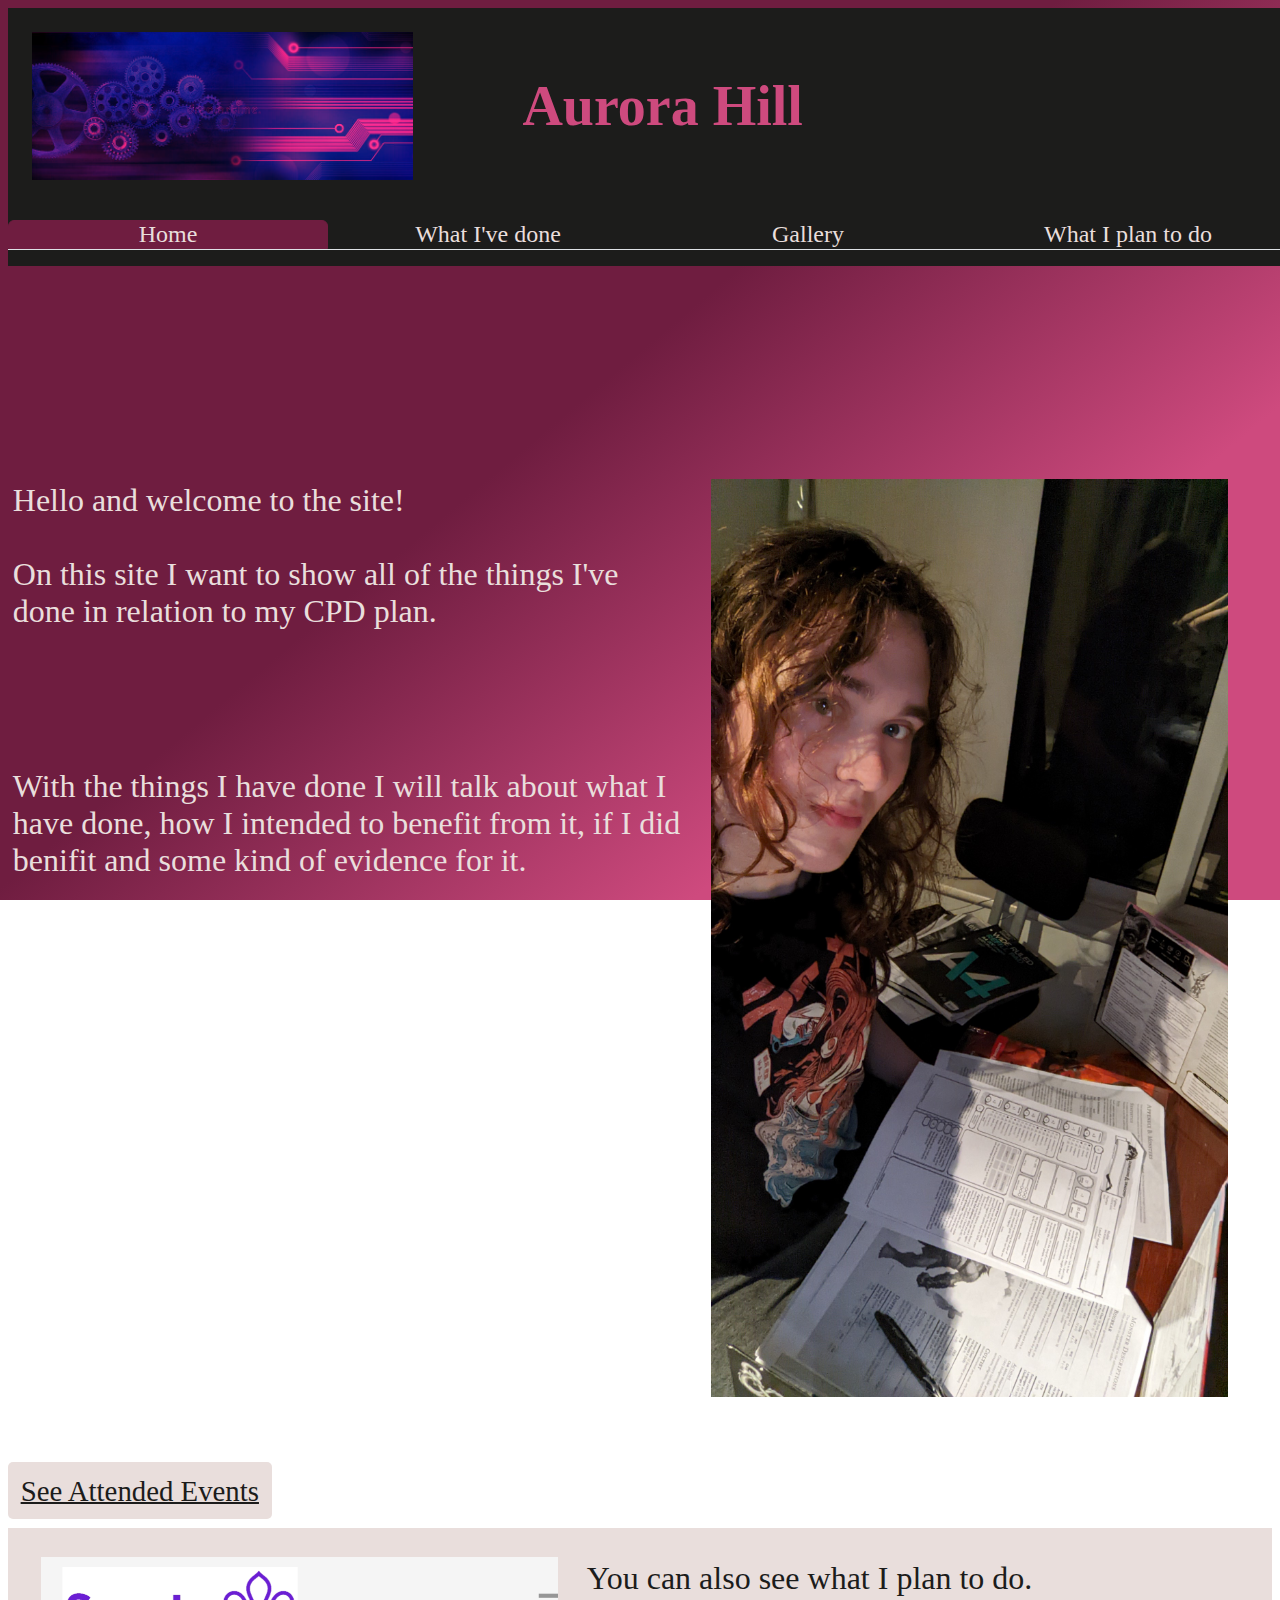
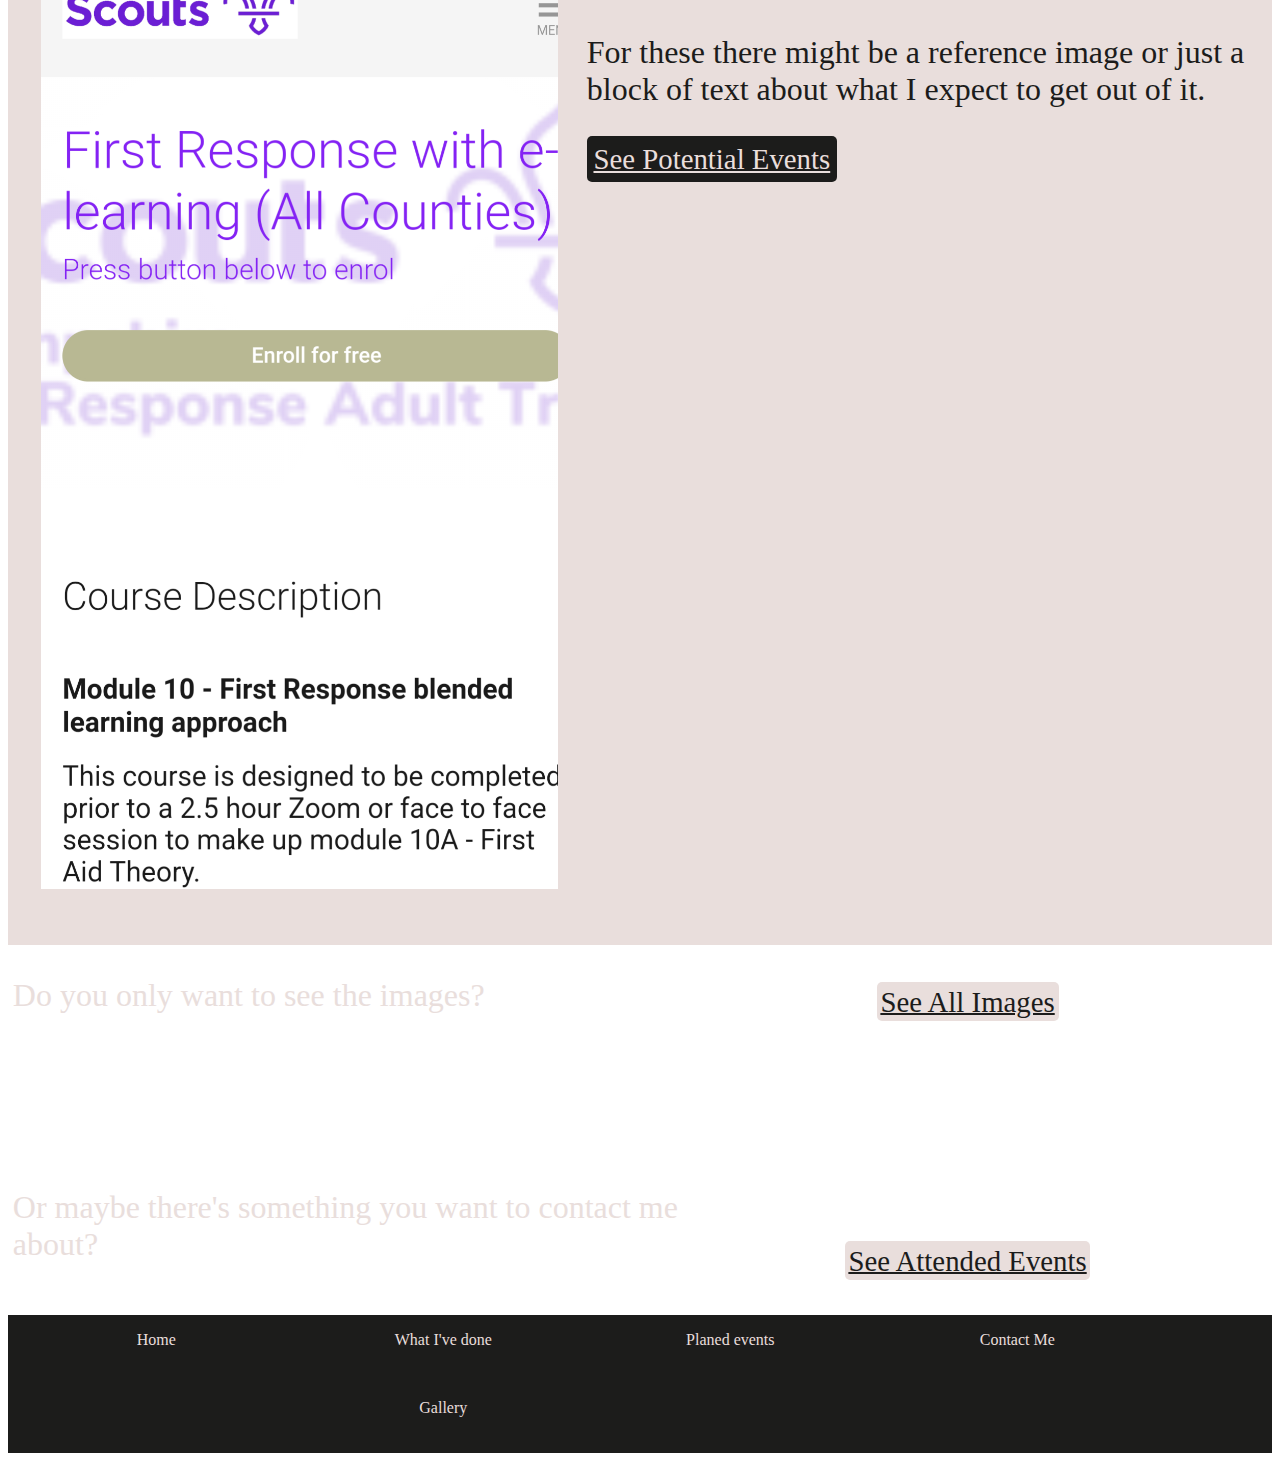
==== index.html @ 4ae1ca62 "Add files via upload" ====
﻿<!DOCTYPE html>
<html>

<head>
  <meta charset="utf-8">
  <meta name="Aurora Hill">
  <meta name="CPD showcase">
  <meta name="viewport" content="width=device-width">
  <title>Aurora Hill</title>

  <link href="style.css" rel="stylesheet" type="text/css" />
</head>

<body>
  <header>
    <!--page header start-->
      <table>
          <!-- title and upper image -->
          <tr>
              <td class="sp4">
                  <!-- change this to a square image for a logo type thing?? maybe a link to something..not sure-->
                  <a href="index.html"><img src="media/images/banner.png" class="center logo" alt="Logo image" title="Logo image"></a>
              </td>
              <td class="sp8">
                  <h1>Aurora Hill</h1>
              </td>
          </tr>
      </table>

    <!-- accessible nav bar-->

      <nav role="navigation">
          <ul class="nav nav-tabs">
              <li class="nav-item sp3">
                  <a class="nav-link active" href="index.html">Home</a>
              </li>
              <li class="nav-item sp3">
                  <a class="nav-link" href="pages/events.html">What I've done</a>
              </li>
              <li class="nav-item sp3">
                  <a class="nav-link" href="pages/gallery.html">Gallery</a>
              </li>
              <li class="nav-item sp3">
                  <a class="nav-link" href="pages/plans.html">What I plan to do</a>
              </li>
          </ul>
      </nav>
    <!--page header end-->
  </header>

  <!-- Main page content -->

  
  <div class="main">
    <div class="section">
      <div class="row">
        <div class="sp7">

  
          <!--   message    -->
          
          <p>Hello and welcome to the site!<br><br>
            On this site I want to show all of the things I've done in relation to my CPD plan.</p>
          <br>
          <br>
          <p>With the things I have done I will talk about what I have done, how I intended to benefit from it, if I did benifit and some kind of evidence for it.</p>
        </div>
        <div class="sp5">
          
          <!--    image     -->
          
           <img src="media/images/dndDM.jpg" alt="Example of evidence" title="Me hosting a D&D session">
        </div>
      </div>
      <br>
      <a class="btn-light"href="pages/events.html" >See Attended Events</a>
    </div>

    <div class="section back-white">
      <div class="row">
        <div class="sp5">

          <!--    some kind of general image     -->
          <img src="media/images/futureEvidence.png" alt="Potential evidence" title="Scout first responder training">         
        </div>
        <div class="sp7">

          <!--    message      -->

          <p>You can also see what I plan to do.<br><br>
          For these there might be a reference image or just a block of text about what I expect to get out of it.</p>
        
         <a class="btn-dark" href="pages/plans.html" >See Potential Events</a>
        </div>
       </div>
      </div>
      <div class="section">
       <div class="row">
         <div class="sp7">
           
           <p>Do you only want to see the images?</p>
           <br>
           <br>
           <br>
           <p>Or maybe there's something you want to contact me about?</p>            
         </div>
         <div class="sp1"></div>
         <div class="sp4">
           <br>
           <a class="btn-light" href="pages/events.html" >See All Images</a>
           <br>
           <br>
           <br>
           <br>
           <br>
           <br>
           <br>
           <a class="btn-light" href="pages/events.html" >See Attended Events</a>
         </div>
       </div>
     </div>
    </div>
    
  </div>
  <footer>
      <div class="section">
          <div class="row">
              <div class="sp3">
                  <a href="index.html"><p>Home</p></a>
              </div>
              <div class="sp3">
                  <a href="pages/events.html"><p>What I've done</p></a>
                  <br>
                  <a href="pages/gallery.html"><p>Gallery</p></a>
              </div>
              <div class="sp3">
                  <a href="pages/plans.html"><p>Planed events</p></a>
              </div>
              <div class="sp3">
                  <a href="pages/contact.html"><p>Contact Me</p></a>
              </div>
          </div>
      </div>
  </footer>
</body>

</html>
---- style.css ----
/* overall body style */
html, body 
{
  /* creates the gradient background */
  background-image: linear-gradient(140deg, #6F1D40 45%, #CE4A7EFF 75%);
  background-repeat: no-repeat;
  background-attachment: fixed;
  min-width: 700px;
  font-family: 'Times New Roman', Times, serif;
}


/* header styles */
header
{
  background-color: #1C1C1BFF;
  position: fixed;
  width:100%;
}
.row
{
  --bs-gutter-x: 1.5rem;
  --bs-gutter-y: 0;
  display: flex;
  margin-top: calc(-1 * var(--bs-gutter-y));
  margin-right: 3rem;
  margin-left: calc(0.2 * var(--bs-gutter-x));
  height:50%;
  padding-right: 5%;
}
h1
{
 padding-left:10%;
}
/* .logo
{
  width:20%;
} */

h1
{
  color: #CE4A7EFF;
  font-size: 350%;
  font-family: Fantasy,Copperplate;
}

/* nav style */

.nav
{
  --bs-nav-tabs-link-hover-border-color: #e9ecef #e9ecef #dee2e6;
  --bs-nav-tabs-link-active-color: #495057;
  padding-left: 0;
  padding-bottom: 0;
  display: flex;
  flex-wrap: wrap;
  list-style: none;
}

.nav-tabs {
  --bs-nav-tabs-border-width: 1px;
  --bs-nav-tabs-border-color: #dee2e6;
  --bs-nav-tabs-border-radius: 0.375rem;
  --bs-nav-tabs-link-hover-border-color: #e9ecef #e9ecef #dee2e6;
  --bs-nav-tabs-link-active-color: #495057;
  --bs-nav-tabs-link-active-bg: #fff;
  --bs-nav-tabs-link-active-border-color: #dee2e6 #dee2e6 #fff;
  border-bottom: var(--bs-nav-tabs-border-width) solid var(--bs-nav-tabs-border-color);
}

.nav-link {
  display: block;
  text-decoration: none;
  transition: color 0.15s ease-in-out, background-color 0.15s ease-in-out, border-color 0.15s ease-in-out;
  border: var(--bs-nav-tabs-border-width) solid transparent;
  border-top-left-radius: var(--bs-nav-tabs-border-radius);
  border-top-right-radius: var(--bs-nav-tabs-border-radius);
}

.nav-tabs .nav-item{  
  background: none;
  font-size: 150%;
  color: #E9DEDC;
  background-color: #1C1C1BFF;
  
}

.nav-tabs .nav-link.active {
  color: #E9DEDC;
  background-color: #6F1D40;
  border-color: #6F1D40;
}

.nav-tabs .nav-link:hover, .nav-tabs .nav-link:focus {
  isolation: isolate;
  border-color: var(--bs-nav-tabs-link-hover-border-color);
}

a:visited 
{
  color: inherit;
}

a:link
{
    color: inherit;
}



/* general use tag styles */
.main
{
  padding-top:35%;
  font-size: 200%;
}

.section
{
  width: 100%;
  padding-right: calc(var(--bs-gutter-x) * 0.5);
  padding-left: calc(var(--bs-gutter-x) * 0.5);
  margin-right: auto;
  margin-left: auto;
  padding-bottom: 20px;
  color:#E9DEDC;
  text-align: left;
  /* font-size: 15px; */
}

.sp1
{
  flex: 0 0 auto;
  width: 8.33333333%;
}

.sp3 {
    text-align: center;
    flex: 0 0 auto;
    width: 25%;
}

.sp4 
{
    text-align: center;
    flex: 0 0 auto;
    width: 33%;
}
.sp5
{  
  flex: 0 0 auto;
  width: 41.66666667%;
}
.sp5
{  
  flex: 0 0 auto;
  width: 50%;
}
.sp7
{
  
  flex: 0 0 auto;
  width: 58.33333333%;
}

.sp8
{
  flex: 0 0 auto;
  width:66%;
}

.sp12 
{
    flex: 0 0 auto;
    width: 100%;
}

.center {
  display: block;
  margin-left: auto;
}


.back-white
{
  background-color: #E9DEDC;
  color:#1C1C1BFF;
}

/* specifc tags */

a.btn-dark
{
  background-color: #1C1C1BFF;
  color: #E9DEDC;
  border-radius: 5px;
  font-size: 90%;
  padding:1%;
}

a.btn-light
{
  background-color: #E9DEDC;
  color: #1C1C1BFF;
  border-radius: 5px;
  font-size: 90%;
  padding:1%;
}

.txt-right
{
 margin-left: -5;
}

img
{
  width:90%;  
  padding: 5%;
}



/* footer styles */

footer 
{
  color: #E9DEDC;
  /*height:5%;*/
  background-color: #1C1C1BFF ;
}
footer a:link {
  color: #E9DEDC;
  background-color: transparent;
  text-decoration: none;
}

footer a:visited {
  color: inherit;
  background-color: transparent;
}
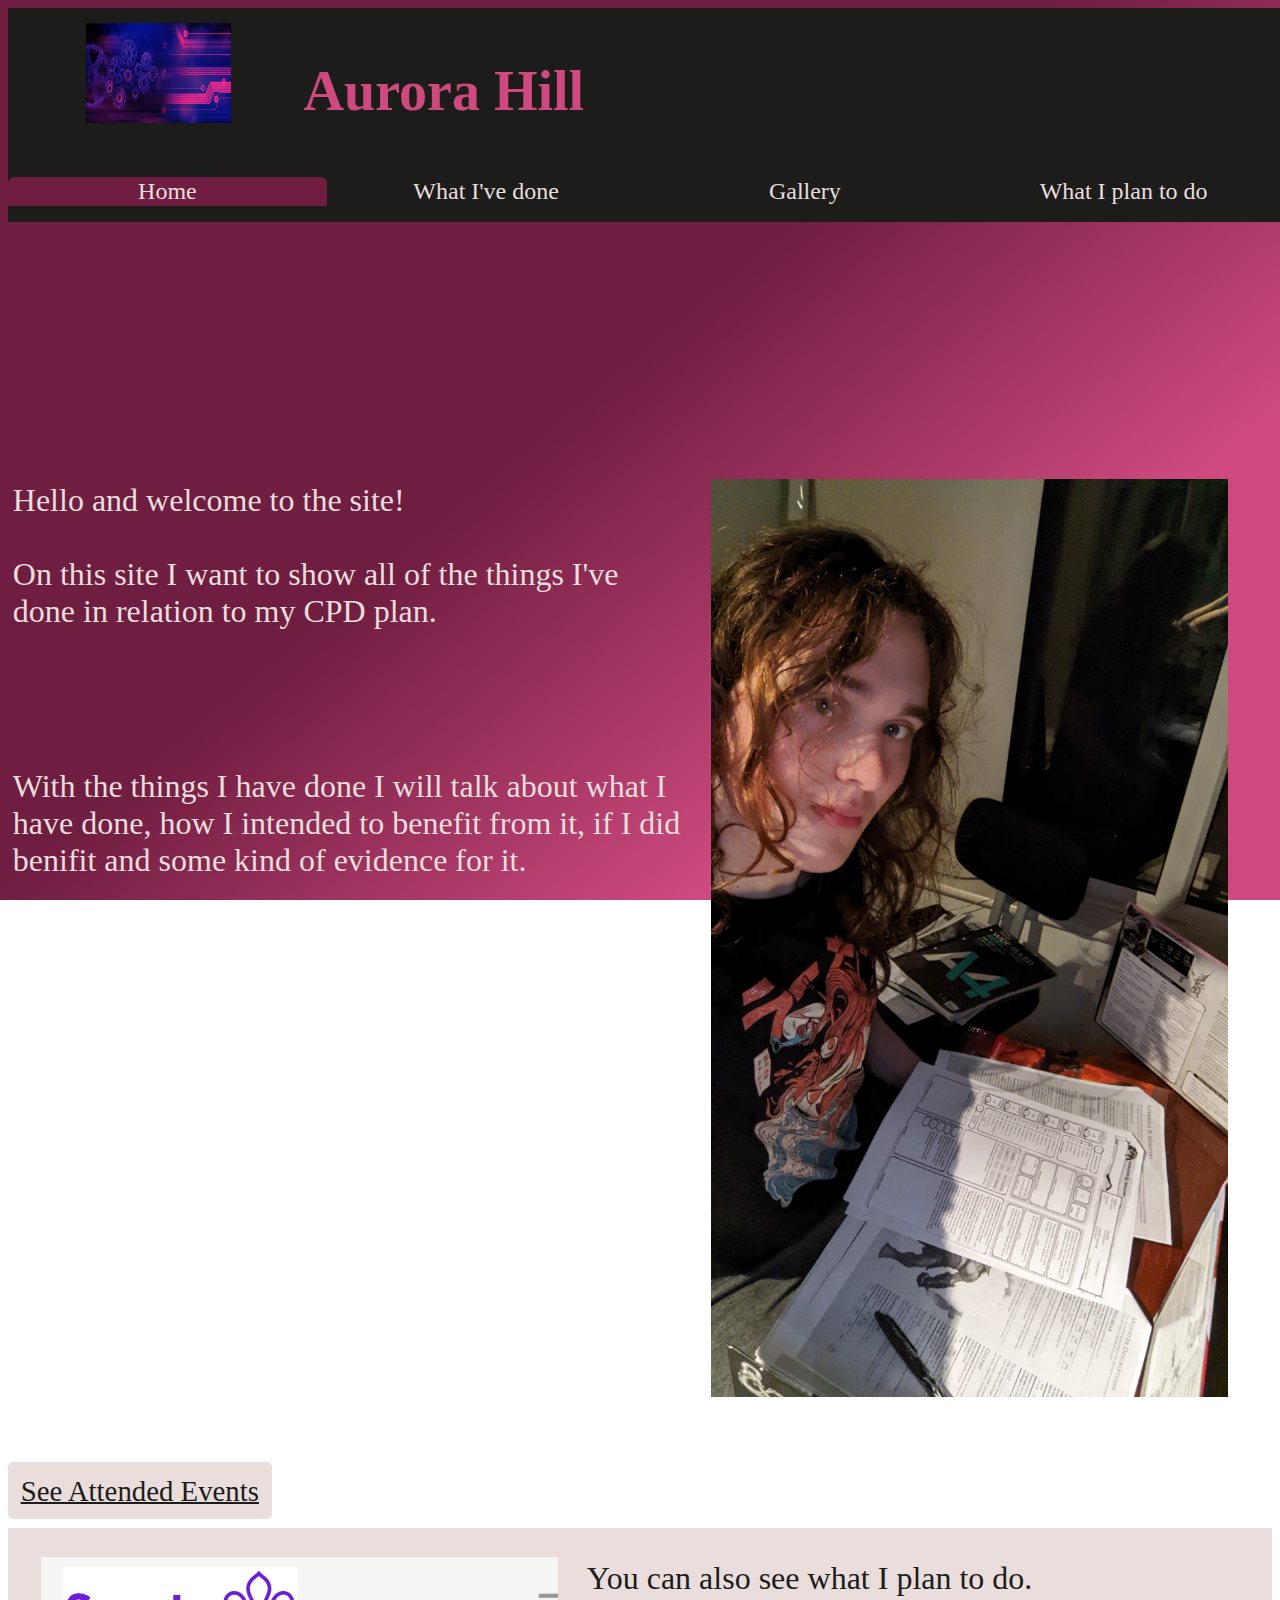
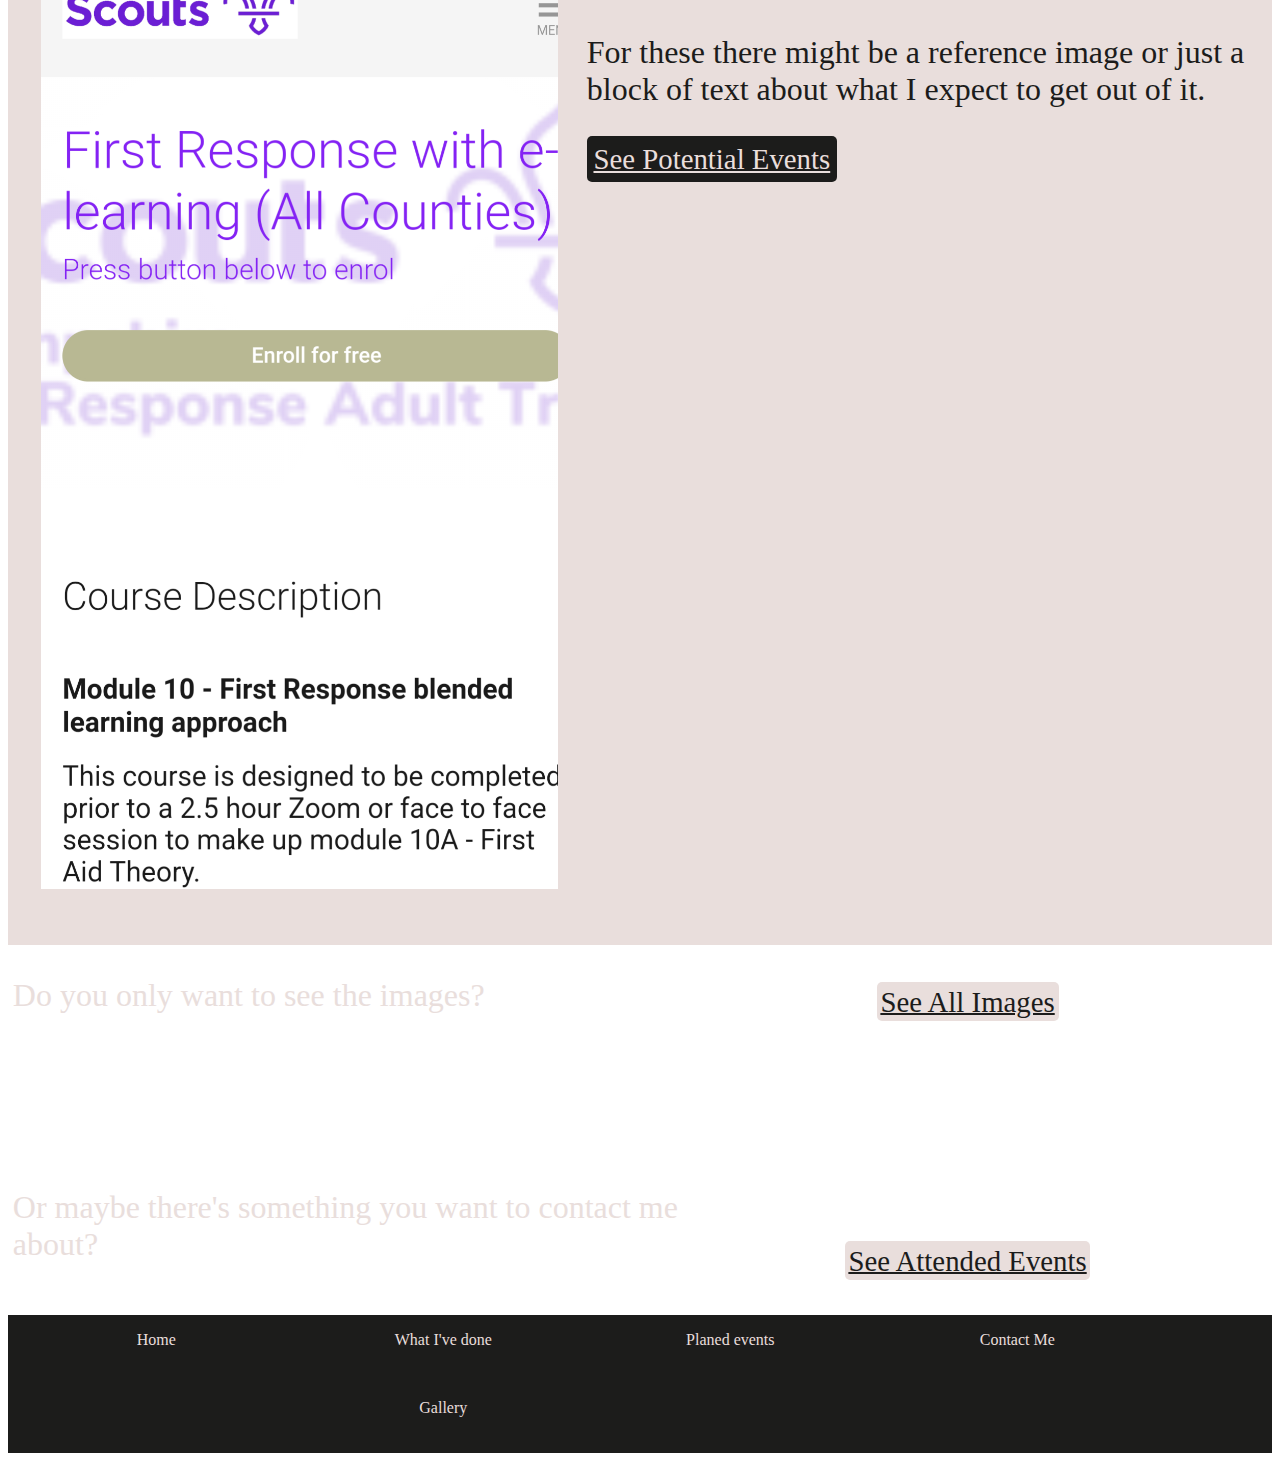
==== commit 9365f751: "Add files via upload" ====
--- a/index.html
+++ b/index.html
@@ -14,21 +14,18 @@
 <body>
   <header>
     <!--page header start-->
-      <table>
           <!-- title and upper image -->
-          <tr>
-              <td class="sp4">
-                  <!-- change this to a square image for a logo type thing?? maybe a link to something..not sure-->
-                  <a href="index.html"><img src="media/images/banner.png" class="center logo" alt="Logo image" title="Logo image"></a>
-              </td>
-              <td class="sp8">
-                  <h1>Aurora Hill</h1>
-              </td>
-          </tr>
-      </table>
+          <div class="row">
+            <div class="sp3">
+              <a href="index.html"><img src="media/images/banner.png" class="logo" alt="Logo image" title="Logo image"></a>
+            </div>
+            <div class="sp7">
+              <h1>Aurora Hill</h1>
+            </div>
+          </div>
 
     <!-- accessible nav bar-->
-
+      
       <nav role="navigation">
           <ul class="nav nav-tabs">
               <li class="nav-item sp3">
@@ -45,6 +42,8 @@
               </li>
           </ul>
       </nav>
+
+      
     <!--page header end-->
   </header>
 
@@ -69,7 +68,7 @@
           
           <!--    image     -->
           
-           <img src="media/images/dndDM.jpg" alt="Example of evidence" title="Me hosting a D&D session">
+           <img src="media/images/dndDM.jpg" alt="DnD Night Image" title="Me hosting DnD night">
         </div>
       </div>
       <br>
@@ -107,7 +106,7 @@
          <div class="sp1"></div>
          <div class="sp4">
            <br>
-           <a class="btn-light" href="pages/events.html" >See All Images</a>
+           <a class="btn-light" href="pages/gallery.html" >See All Images</a>
            <br>
            <br>
            <br>
--- a/style.css
+++ b/style.css
@@ -5,7 +5,7 @@
   background-image: linear-gradient(140deg, #6F1D40 45%, #CE4A7EFF 75%);
   background-repeat: no-repeat;
   background-attachment: fixed;
-  min-width: 700px;
+  min-width: 850px;
   font-family: 'Times New Roman', Times, serif;
 }
 
@@ -19,38 +19,40 @@
 }
 .row
 {
-  --bs-gutter-x: 1.5rem;
-  --bs-gutter-y: 0;
+  --gutter-x: 1.5rem;
+  --gutter-y: 0;
   display: flex;
-  margin-top: calc(-1 * var(--bs-gutter-y));
+  margin-top: calc(-1 * var(--gutter-y));
   margin-right: 3rem;
-  margin-left: calc(0.2 * var(--bs-gutter-x));
+  margin-left: calc(0.2 * var(--gutter-x));
   height:50%;
   padding-right: 5%;
 }
-h1
-{
- padding-left:10%;
-}
-/* .logo
-{
-  width:20%;
-} */
+.logo
+{
+  min-height: 100px;
+  min-width: 100px;
+  max-height: 150px;
+  max-width: 150px;
+  width:50%;
+}
 
 h1
 {
   color: #CE4A7EFF;
   font-size: 350%;
   font-family: Fantasy,Copperplate;
+  padding-top: 2%;
 }
 
 /* nav style */
 
 .nav
 {
-  --bs-nav-tabs-link-hover-border-color: #e9ecef #e9ecef #dee2e6;
-  --bs-nav-tabs-link-active-color: #495057;
+  --link-hover-border-color: #e9ecef #e9ecef #dee2e6;
+  --link-active-color: #495057;
   padding-left: 0;
+  padding-right: 5px;
   padding-bottom: 0;
   display: flex;
   flex-wrap: wrap;
@@ -58,31 +60,28 @@
 }
 
 .nav-tabs {
-  --bs-nav-tabs-border-width: 1px;
-  --bs-nav-tabs-border-color: #dee2e6;
-  --bs-nav-tabs-border-radius: 0.375rem;
-  --bs-nav-tabs-link-hover-border-color: #e9ecef #e9ecef #dee2e6;
-  --bs-nav-tabs-link-active-color: #495057;
-  --bs-nav-tabs-link-active-bg: #fff;
-  --bs-nav-tabs-link-active-border-color: #dee2e6 #dee2e6 #fff;
-  border-bottom: var(--bs-nav-tabs-border-width) solid var(--bs-nav-tabs-border-color);
+  --border-width: 1px;
+  --border-color: #dee2e6;
+  --border-radius: 0.375rem;
+  --link-active-color: #495057;
+  --link-active-bg: #fff;
+  --link-active-border-color: #dee2e6 #dee2e6 #fff;
 }
 
 .nav-link {
   display: block;
   text-decoration: none;
   transition: color 0.15s ease-in-out, background-color 0.15s ease-in-out, border-color 0.15s ease-in-out;
-  border: var(--bs-nav-tabs-border-width) solid transparent;
-  border-top-left-radius: var(--bs-nav-tabs-border-radius);
-  border-top-right-radius: var(--bs-nav-tabs-border-radius);
-}
-
-.nav-tabs .nav-item{  
+  border: var(--border-width) solid transparent;
+  border-top-left-radius: var(--border-radius);
+  border-top-right-radius: var(--border-radius);
+}
+
+.nav-tabs .nav-item{
   background: none;
   font-size: 150%;
   color: #E9DEDC;
-  background-color: #1C1C1BFF;
-  
+  background-color: #1C1C1BFF; 
 }
 
 .nav-tabs .nav-link.active {
@@ -93,7 +92,7 @@
 
 .nav-tabs .nav-link:hover, .nav-tabs .nav-link:focus {
   isolation: isolate;
-  border-color: var(--bs-nav-tabs-link-hover-border-color);
+  border-color: var(--link-hover-border-color);
 }
 
 a:visited 
@@ -103,9 +102,12 @@
 
 a:link
 {
-    color: inherit;
-}
-
+  color: inherit;
+}
+
+@media only screen and (max-width: 700px) {
+  .nav{display:list-item; }
+}
 
 
 /* general use tag styles */
@@ -118,8 +120,8 @@
 .section
 {
   width: 100%;
-  padding-right: calc(var(--bs-gutter-x) * 0.5);
-  padding-left: calc(var(--bs-gutter-x) * 0.5);
+  padding-right: calc(var(--gutter-x) * 0.5);
+  padding-left: calc(var(--gutter-x) * 0.5);
   margin-right: auto;
   margin-left: auto;
   padding-bottom: 20px;
@@ -135,16 +137,16 @@
 }
 
 .sp3 {
-    text-align: center;
-    flex: 0 0 auto;
-    width: 25%;
+  text-align: center;
+  flex: 0 0 auto;
+  width: 25%;
 }
 
 .sp4 
 {
-    text-align: center;
-    flex: 0 0 auto;
-    width: 33%;
+  text-align: center;
+  flex: 0 0 auto;
+  width: 33%;
 }
 .sp5
 {  
@@ -158,7 +160,6 @@
 }
 .sp7
 {
-  
   flex: 0 0 auto;
   width: 58.33333333%;
 }
@@ -171,8 +172,8 @@
 
 .sp12 
 {
-    flex: 0 0 auto;
-    width: 100%;
+  flex: 0 0 auto;
+  width: 100%;
 }
 
 .center {
@@ -209,7 +210,7 @@
 
 .txt-right
 {
- margin-left: -5;
+  margin-left: -5;
 }
 
 img
@@ -217,8 +218,6 @@
   width:90%;  
   padding: 5%;
 }
-
-
 
 /* footer styles */
 
@@ -237,4 +236,4 @@
 footer a:visited {
   color: inherit;
   background-color: transparent;
-}
+}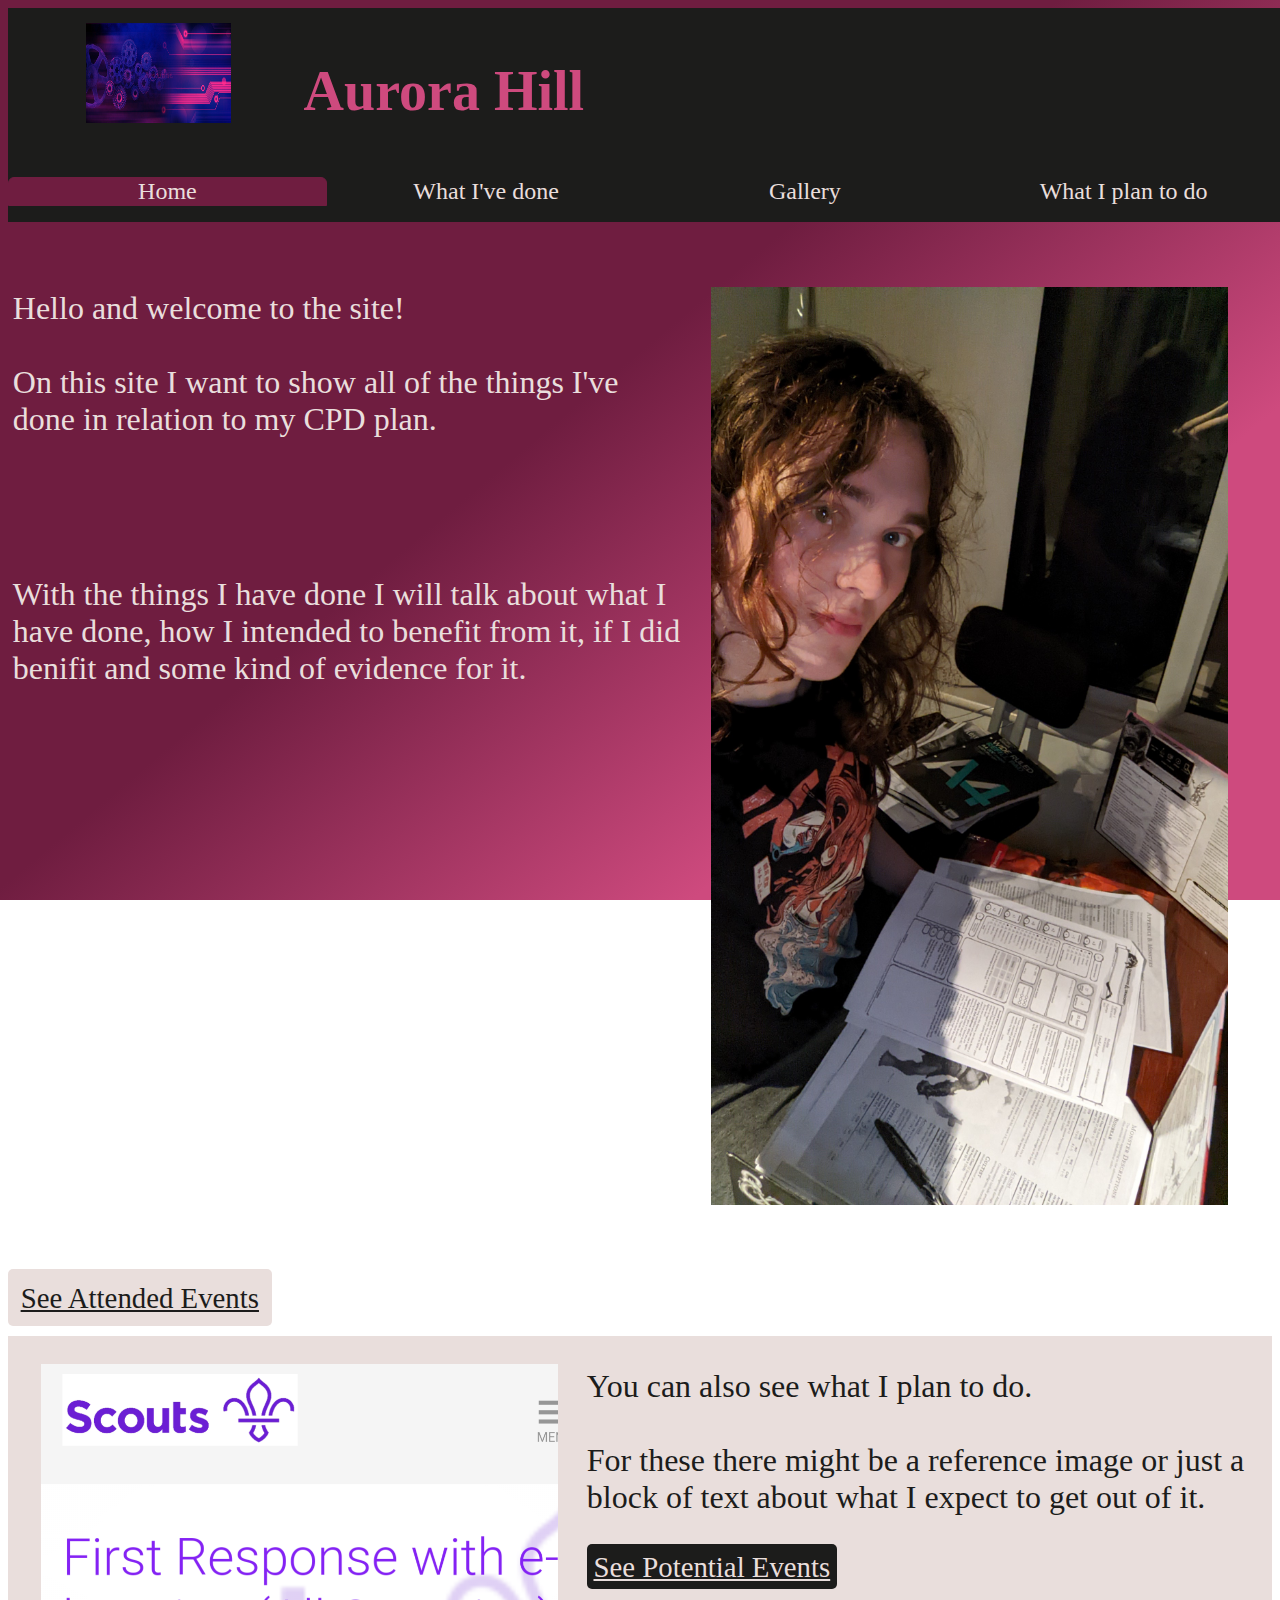
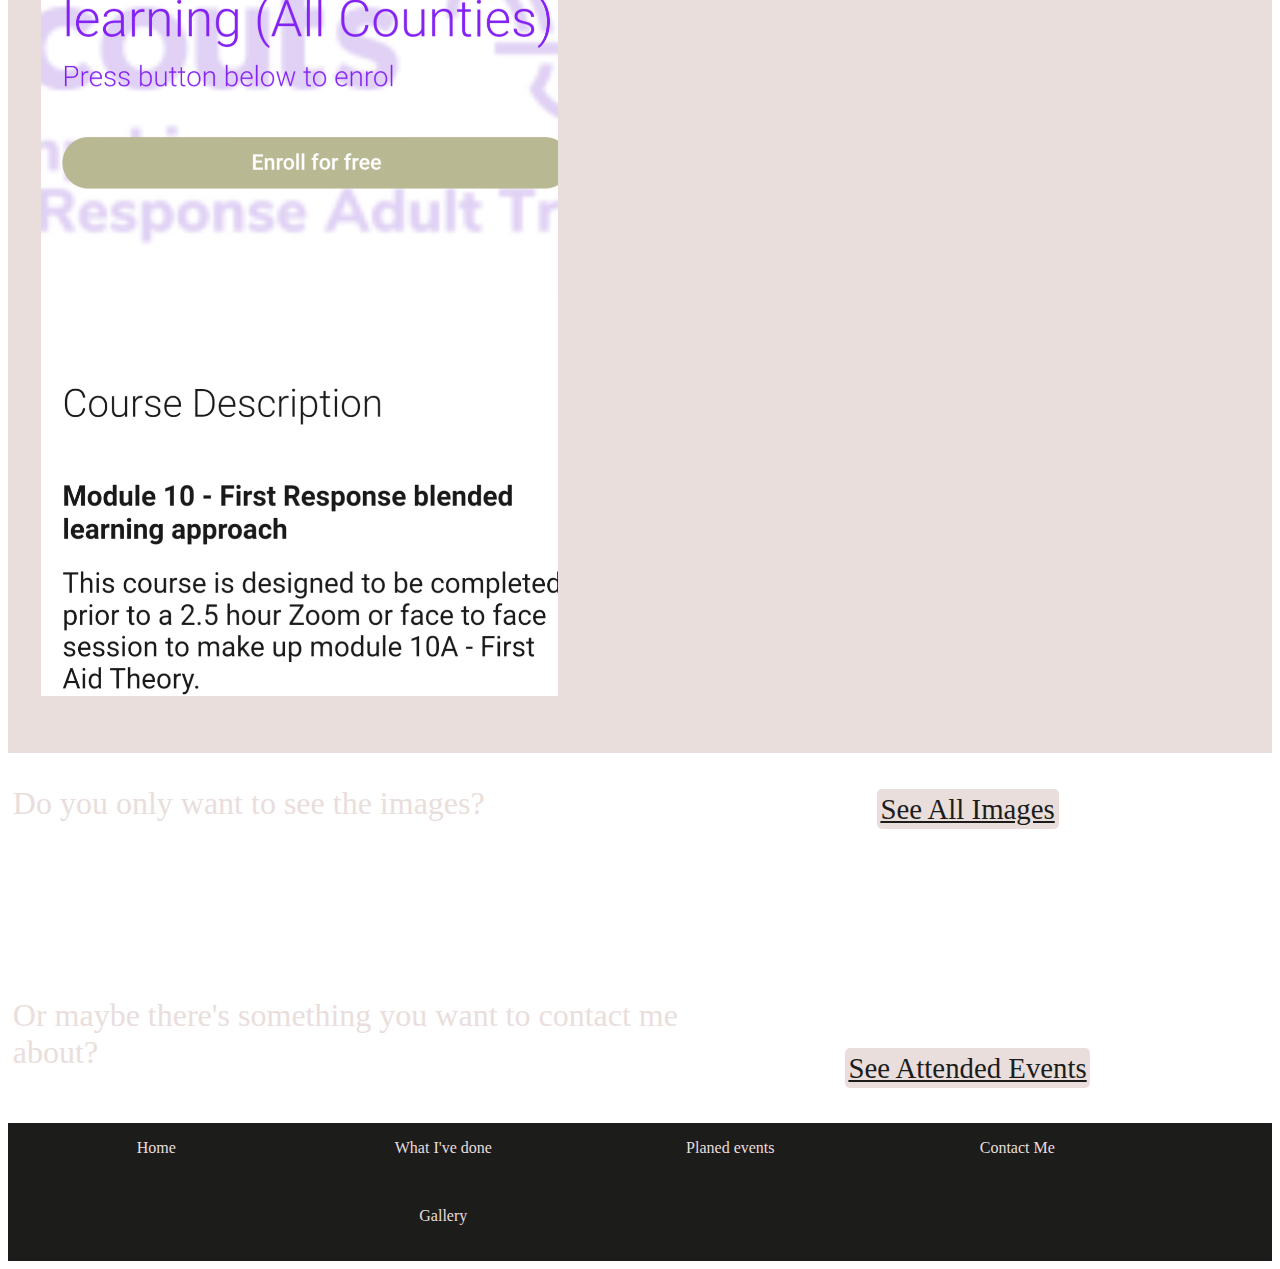
==== commit 7e4d278d: "Add files via upload" ====
--- a/index.html
+++ b/index.html
@@ -1,5 +1,5 @@
 ﻿<!DOCTYPE html>
-<html>
+<html lang="en-GB">
 
 <head>
   <meta charset="utf-8">
@@ -15,7 +15,7 @@
   <header>
     <!--page header start-->
           <!-- title and upper image -->
-          <div class="row">
+          <div class="rowTitle">
             <div class="sp3">
               <a href="index.html"><img src="media/images/banner.png" class="logo" alt="Logo image" title="Logo image"></a>
             </div>
--- a/style.css
+++ b/style.css
@@ -5,7 +5,7 @@
   background-image: linear-gradient(140deg, #6F1D40 45%, #CE4A7EFF 75%);
   background-repeat: no-repeat;
   background-attachment: fixed;
-  min-width: 850px;
+  min-width: 700px;
   font-family: 'Times New Roman', Times, serif;
 }
 
@@ -28,6 +28,8 @@
   height:50%;
   padding-right: 5%;
 }
+
+
 .logo
 {
   min-height: 100px;
@@ -105,15 +107,11 @@
   color: inherit;
 }
 
-@media only screen and (max-width: 700px) {
-  .nav{display:list-item; }
-}
-
 
 /* general use tag styles */
 .main
 {
-  padding-top:35%;
+  padding-top:250px;
   font-size: 200%;
 }
 
@@ -236,4 +234,32 @@
 footer a:visited {
   color: inherit;
   background-color: transparent;
-}+}
+
+/* media size responce and order things */
+@media only screen and (max-width: 550px) {
+  .nav{display:list-item;}
+  .nav-item{height:40px}
+  .main{padding-top:350px}
+  .sp7{width:100%}
+  .sp5{width:100%}
+  .sp4{width:100%}
+  .sp3{width:100%}
+  .row{display:inline}
+}
+.rowTitle .sp3
+{
+  width:25%
+}
+
+.rowTitle
+{
+  --gutter-x: 1.5rem;
+  --gutter-y: 0;
+  display: flex;
+  margin-top: calc(-1 * var(--gutter-y));
+  margin-right: 3rem;
+  margin-left: calc(0.2 * var(--gutter-x));
+  height:50%;
+  padding-right: 5%;
+}
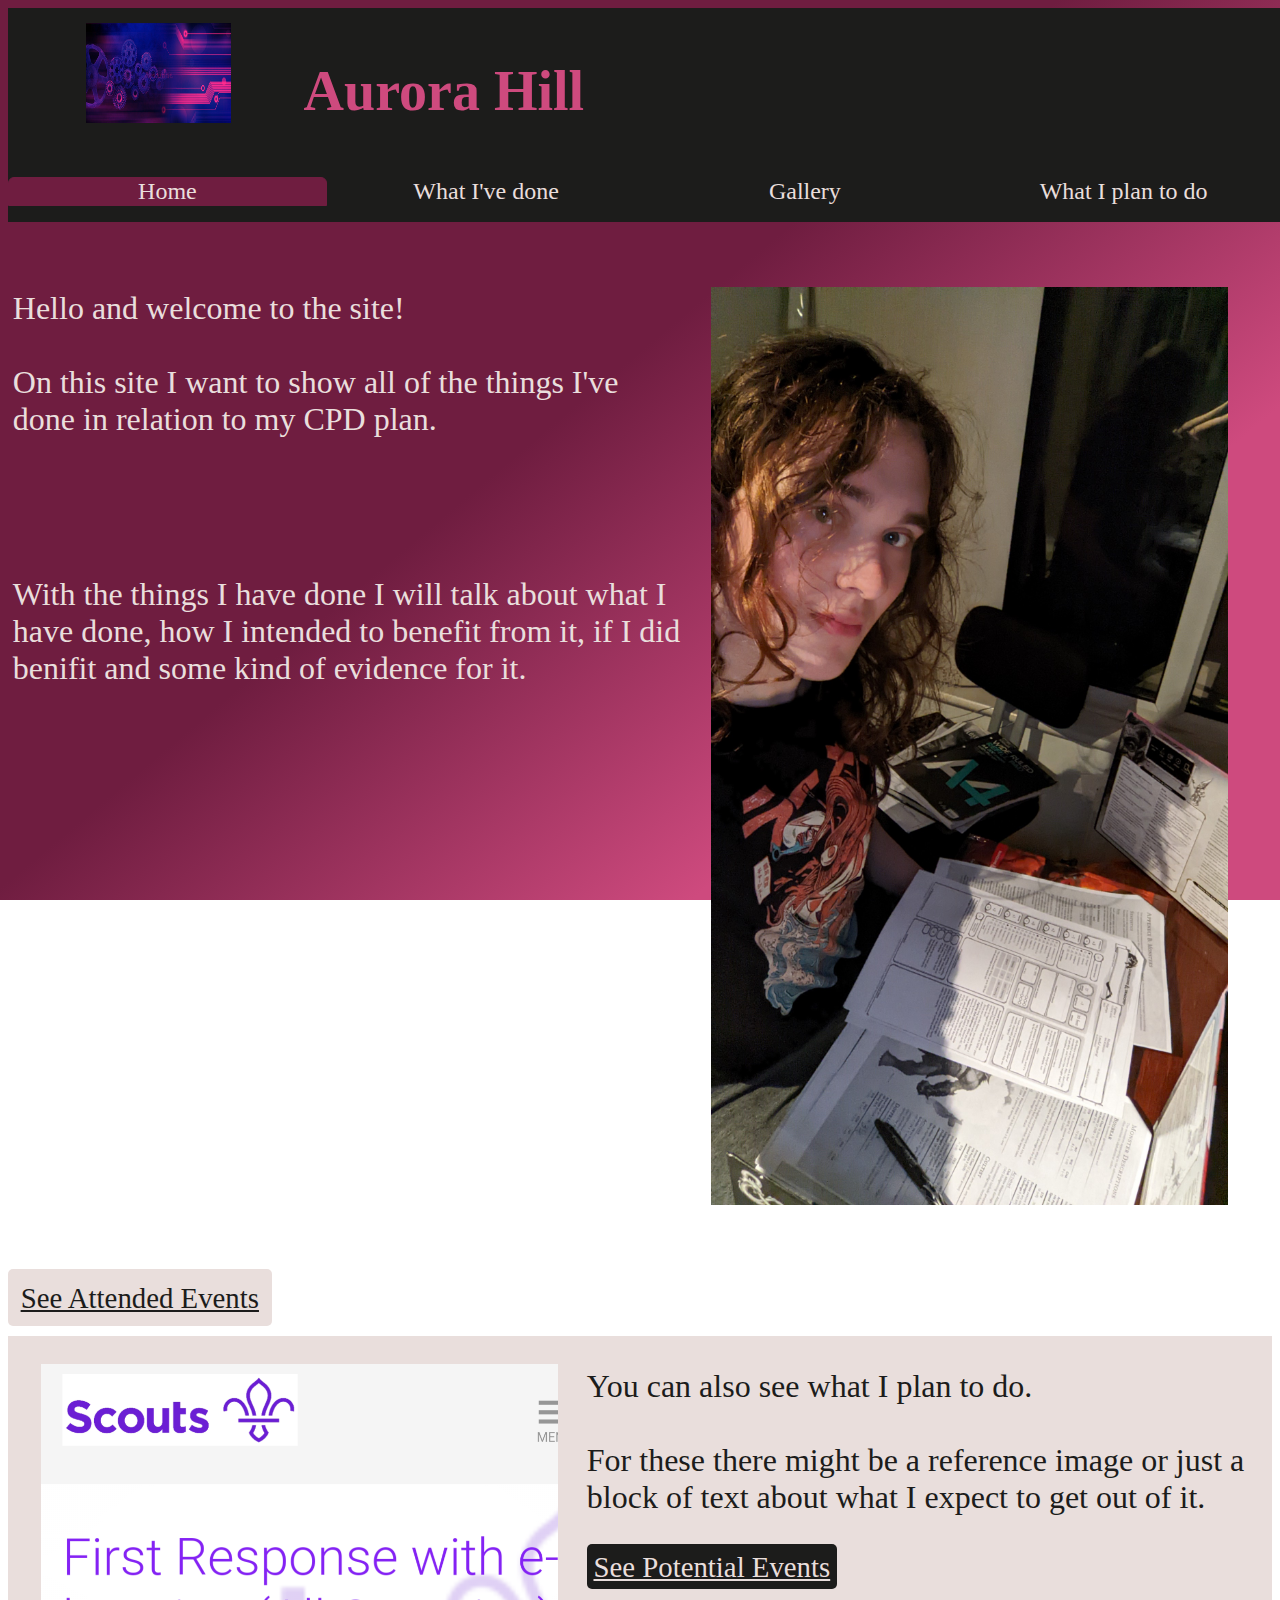
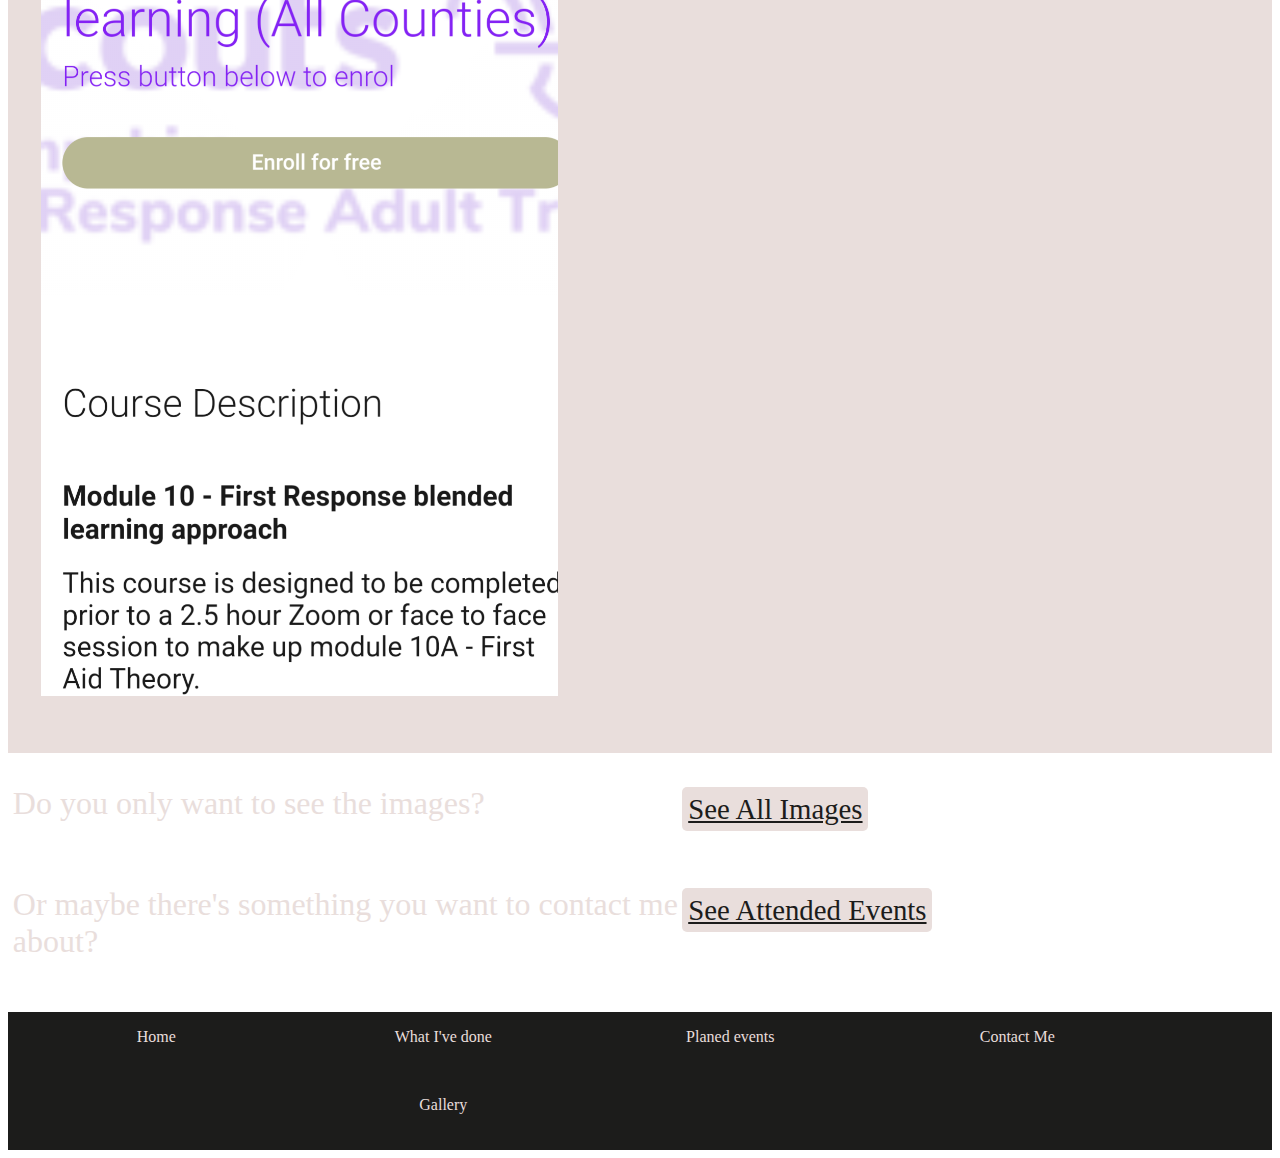
==== commit c52f014e: "Add files via upload" ====
--- a/index.html
+++ b/index.html
@@ -1,4 +1,4 @@
-﻿<!DOCTYPE html>
+<!DOCTYPE html>
 <html lang="en-GB">
 
 <head>
@@ -96,24 +96,19 @@
       <div class="section">
        <div class="row">
          <div class="sp7">
-           
            <p>Do you only want to see the images?</p>
+         </div>
+         <div class="sp5">
            <br>
-           <br>
-           <br>
+           <a class="btn-light" href="pages/gallery.html" >See All Images</a>
+         </div>
+       </div>
+       <div class="row">
+         <div class="sp7">
            <p>Or maybe there's something you want to contact me about?</p>            
          </div>
-         <div class="sp1"></div>
-         <div class="sp4">
-           <br>
-           <a class="btn-light" href="pages/gallery.html" >See All Images</a>
-           <br>
-           <br>
-           <br>
-           <br>
-           <br>
-           <br>
-           <br>
+         <div class="sp5">
+	   <br>
            <a class="btn-light" href="pages/events.html" >See Attended Events</a>
          </div>
        </div>
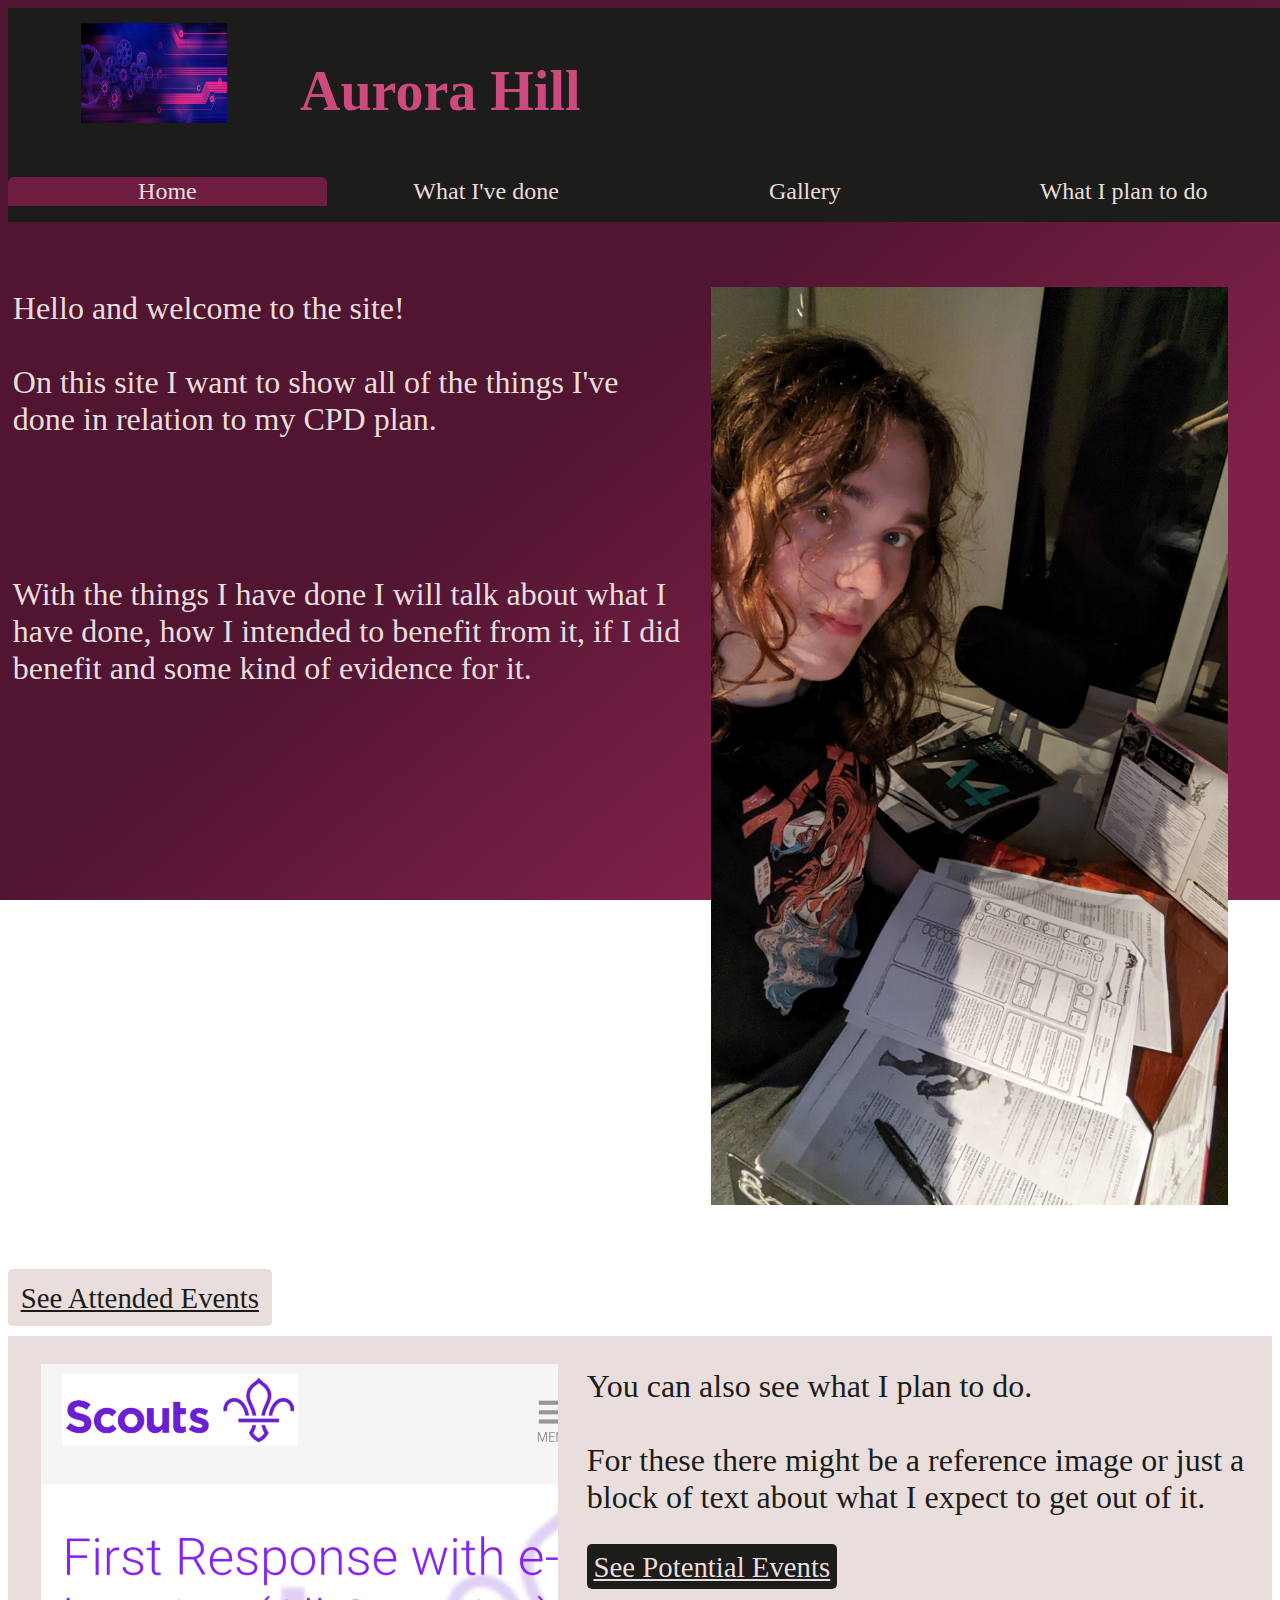
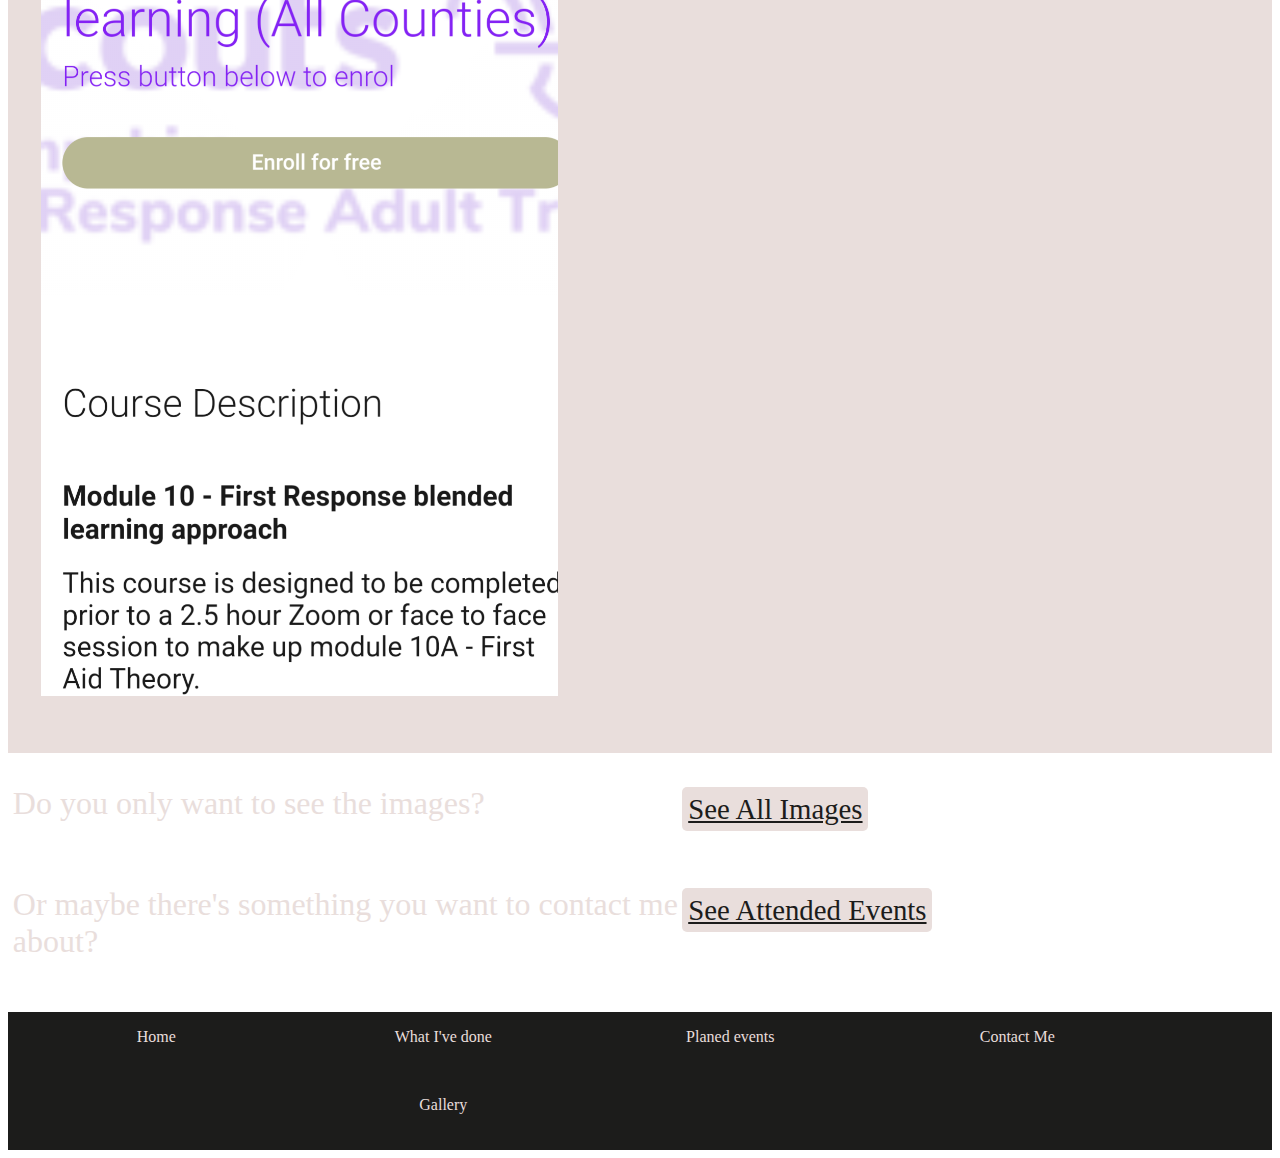
==== commit 4c5d4118: "Add files via upload" ====
--- a/index.html
+++ b/index.html
@@ -62,7 +62,7 @@
             On this site I want to show all of the things I've done in relation to my CPD plan.</p>
           <br>
           <br>
-          <p>With the things I have done I will talk about what I have done, how I intended to benefit from it, if I did benifit and some kind of evidence for it.</p>
+          <p>With the things I have done I will talk about what I have done, how I intended to benefit from it, if I did benefit and some kind of evidence for it.</p>
         </div>
         <div class="sp5">
           
@@ -108,7 +108,7 @@
            <p>Or maybe there's something you want to contact me about?</p>            
          </div>
          <div class="sp5">
-	   <br>
+    <br>
            <a class="btn-light" href="pages/events.html" >See Attended Events</a>
          </div>
        </div>
@@ -139,3 +139,5 @@
 </body>
 
 </html>
+
+
--- a/style.css
+++ b/style.css
@@ -2,7 +2,7 @@
 html, body 
 {
   /* creates the gradient background */
-  background-image: linear-gradient(140deg, #6F1D40 45%, #CE4A7EFF 75%);
+  background-image: linear-gradient(140deg, #511531 45%, #7E2049 75%);
   background-repeat: no-repeat;
   background-attachment: fixed;
   min-width: 700px;
@@ -48,11 +48,8 @@
 }
 
 /* nav style */
-
 .nav
 {
-  --link-hover-border-color: #e9ecef #e9ecef #dee2e6;
-  --link-active-color: #495057;
   padding-left: 0;
   padding-right: 5px;
   padding-bottom: 0;
@@ -61,22 +58,14 @@
   list-style: none;
 }
 
-.nav-tabs {
-  --border-width: 1px;
-  --border-color: #dee2e6;
-  --border-radius: 0.375rem;
-  --link-active-color: #495057;
-  --link-active-bg: #fff;
-  --link-active-border-color: #dee2e6 #dee2e6 #fff;
-}
 
 .nav-link {
   display: block;
   text-decoration: none;
   transition: color 0.15s ease-in-out, background-color 0.15s ease-in-out, border-color 0.15s ease-in-out;
-  border: var(--border-width) solid transparent;
-  border-top-left-radius: var(--border-radius);
-  border-top-right-radius: var(--border-radius);
+  border: 1px solid transparent;
+  border-top-left-radius: 0.375rem;
+  border-top-right-radius: 0.375rem;
 }
 
 .nav-tabs .nav-item{
@@ -94,7 +83,7 @@
 
 .nav-tabs .nav-link:hover, .nav-tabs .nav-link:focus {
   isolation: isolate;
-  border-color: var(--link-hover-border-color);
+  border-color:  #dee2e6 #dee2e6 #fff;
 }
 
 a:visited 
@@ -254,8 +243,6 @@
 
 .rowTitle
 {
-  --gutter-x: 1.5rem;
-  --gutter-y: 0;
   display: flex;
   margin-top: calc(-1 * var(--gutter-y));
   margin-right: 3rem;
